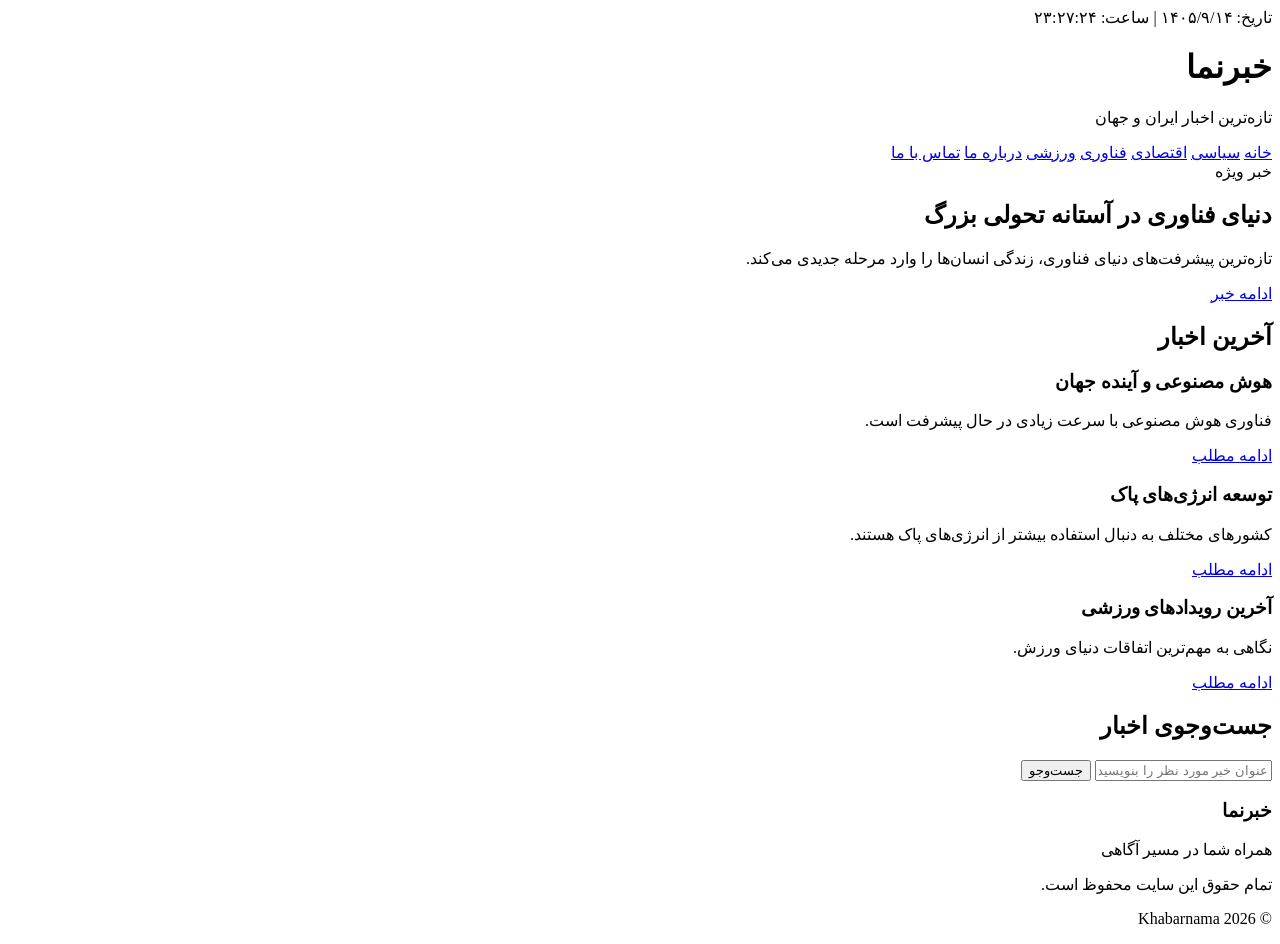
==== index.html @ 6d4499eb "Upload Khabarnama website" ====
<!DOCTYPE html>
<html lang="fa" dir="rtl">
<head>
    <meta charset="UTF-8">
    <meta name="viewport" content="width=device-width, initial-scale=1.0">
    <title>خبرنما | پایگاه خبری</title>
    <div id="liveClock"></div>
    <link rel="stylesheet" href="css/style.css">
</head>

<body>

    <header>
    <h1>خبرنما</h1>
    <p>تازه‌ترین اخبار ایران و جهان</p>
</header>

<nav>
    <a href="index.html">خانه</a>
    <a href="pages/politics.html">سیاسی</a>
    <a href="pages/economy.html">اقتصادی</a>
    <a href="pages/technology.html">فناوری</a>
    <a href="pages/sports.html">ورزشی</a>
    <a href="about.html">درباره ما</a>
    <a href="contact.html">تماس با ما</a>
</nav><main>
    <section class="featured-news">

        <span class="news-label">خبر ویژه</span>

        <h2>دنیای فناوری در آستانه تحولی بزرگ</h2>

        <p>
            تازه‌ترین پیشرفت‌های دنیای فناوری،
            زندگی انسان‌ها را وارد مرحله جدیدی می‌کند.
        </p>

        <a href="pages/news.html">ادامه خبر</a>

    </section>
    <section class="latest-news">

    <h2>آخرین اخبار</h2>

    <div class="news-container">

        <article class="news-card">
            <h3>هوش مصنوعی و آینده جهان</h3>
            <p>فناوری هوش مصنوعی با سرعت زیادی در حال پیشرفت است.</p>
            <a href="pages/news.html">ادامه مطلب</a>
        </article>

        <article class="news-card">
            <h3>توسعه انرژی‌های پاک</h3>
            <p>کشورهای مختلف به دنبال استفاده بیشتر از انرژی‌های پاک هستند.</p>
            <a href="pages/news.html">ادامه مطلب</a>
        </article>

        <article class="news-card">
            <h3>آخرین رویدادهای ورزشی</h3>
            <p>نگاهی به مهم‌ترین اتفاقات دنیای ورزش.</p>
            <a href="pages/news.html">ادامه مطلب</a>
        </article>

    </div>

</section>
</main><section class="search-box">
    <h2>جست‌وجوی اخبار</h2>
    <input type="text" id="searchInput" placeholder="عنوان خبر مورد نظر را بنویسید...">
    <button onclick="searchNews()">جست‌وجو</button>
</section>
<div id="searchResults"></div>
<footer>
    <h3>خبرنما</h3>
    <p>همراه شما در مسیر آگاهی</p>
    <p>تمام حقوق این سایت محفوظ است.</p>
    <p>© 2026 Khabarnama</p>
</footer>
<script src="scripts.js"></script>
</body>
</html>
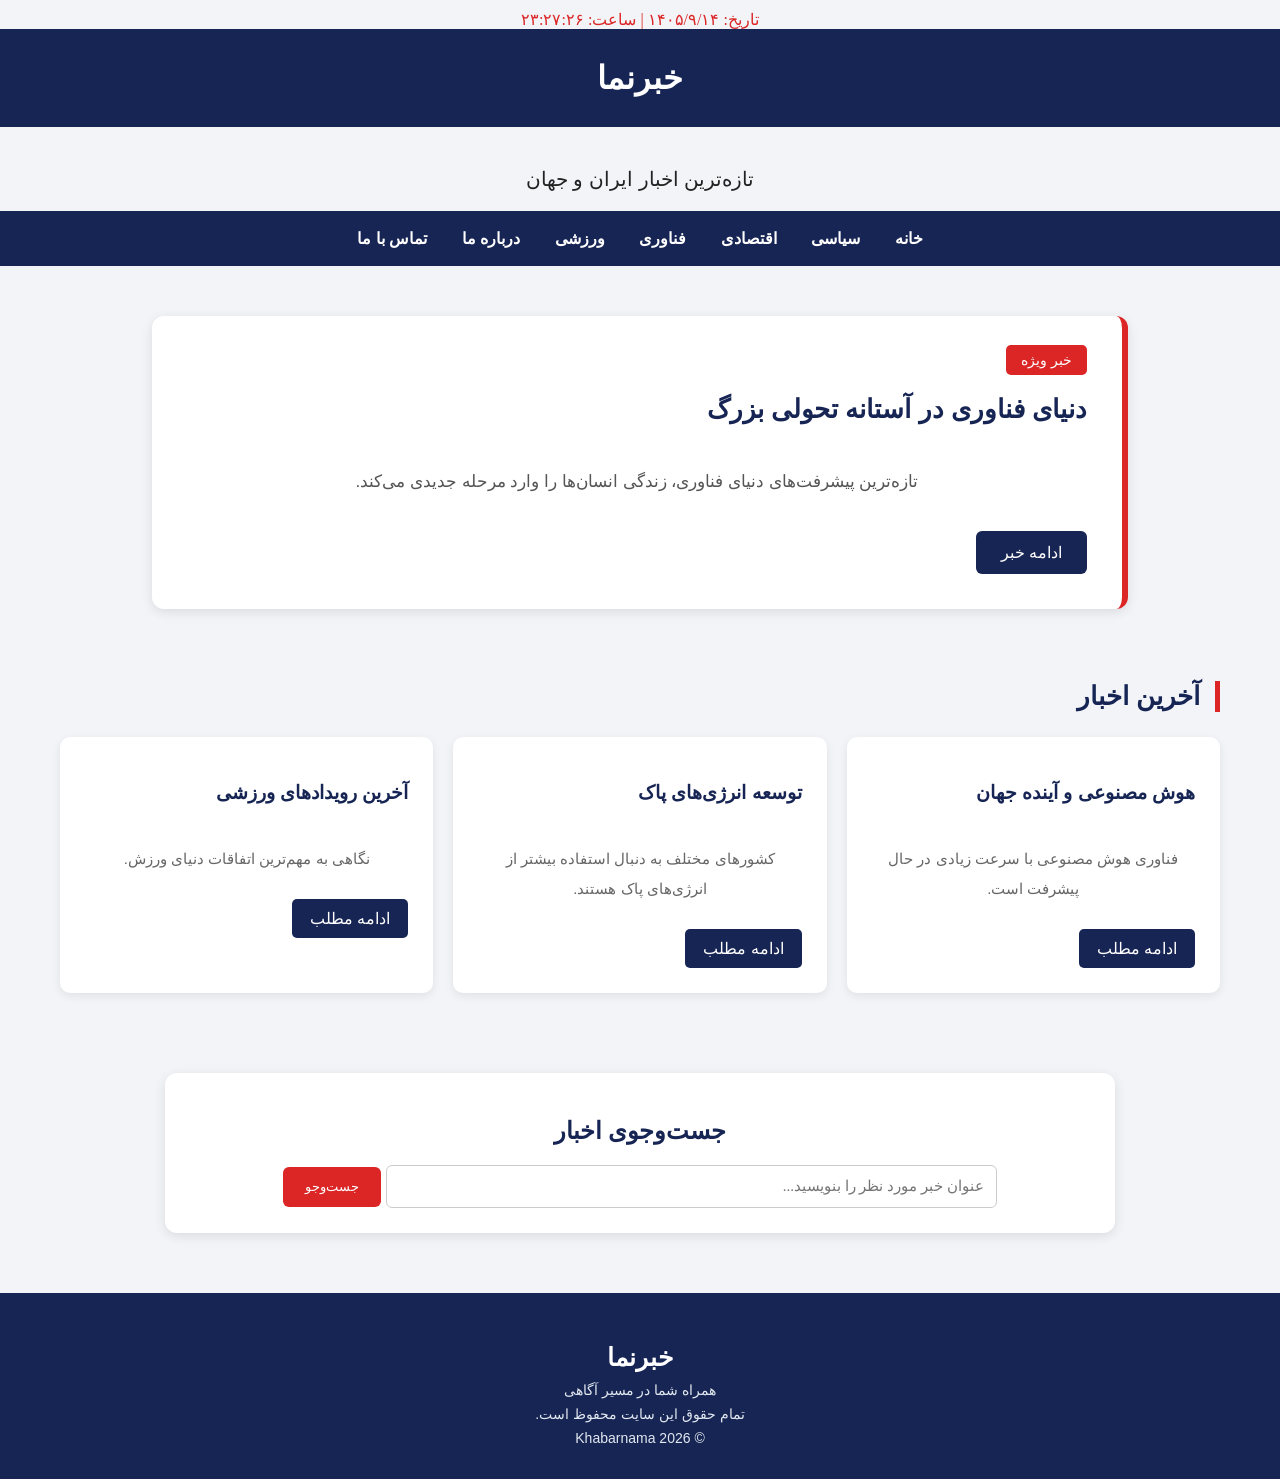
==== commit b52767a8: "Update index.html" ====
--- a/index.html
+++ b/index.html
@@ -5,7 +5,7 @@
     <meta name="viewport" content="width=device-width, initial-scale=1.0">
     <title>خبرنما | پایگاه خبری</title>
     <div id="liveClock"></div>
-    <link rel="stylesheet" href="css/style.css">
+    <link rel="stylesheet" href="style.css">
 </head>
 
 <body>
@@ -79,4 +79,4 @@
 </footer>
 <script src="scripts.js"></script>
 </body>
-</html>+</html>
--- a/style.css
+++ b/style.css
@@ -0,0 +1,270 @@
+body {
+    background-color: #f2f4f8;
+    font-family: Tahoma, sans-serif;
+    margin: 0;
+    padding: 0;
+    direction: rtl;
+    color: #222;
+}
+
+h1 {
+    background-color: #172554;
+    color: white;
+    text-align: center;
+    padding: 30px;
+    margin: 0;
+}
+
+p {
+    text-align: center;
+    font-size: 20px;
+    margin-top: 40px;
+}nav {
+    background-color: #172554;
+    padding: 18px;
+    text-align: center;
+}
+
+nav a {
+    color: white;
+    text-decoration: none;
+    font-size: 16px;
+    margin: 0 15px;
+    font-weight: bold;
+}
+
+nav a:hover {
+    color: #f87171;
+}main {
+    padding: 30px;
+}
+
+.featured-news {
+    background-color: white;
+    border-right: 6px solid #dc2626;
+    padding: 35px;
+    border-radius: 12px;
+    margin: 20px auto;
+    max-width: 900px;
+    box-shadow: 0 3px 12px rgba(0,0,0,0.1);
+}
+
+.news-label {
+    background-color: #dc2626;
+    color: white;
+    padding: 7px 15px;
+    border-radius: 5px;
+    font-size: 14px;
+}
+
+.featured-news h2 {
+    color: #172554;
+    font-size: 26px;
+    margin-top: 25px;
+}
+
+.featured-news p {
+    color: #555;
+    font-size: 17px;
+    line-height: 2;
+}
+
+.featured-news a {
+    display: inline-block;
+    background-color: #172554;
+    color: white;
+    text-decoration: none;
+    padding: 12px 25px;
+    border-radius: 6px;
+    margin-top: 15px;
+}
+
+.featured-news a:hover {
+    background-color: #dc2626;
+}.latest-news {
+    padding: 30px;
+}
+
+.latest-news h2 {
+    color: #172554;
+    font-size: 26px;
+    border-right: 5px solid #dc2626;
+    padding-right: 15px;
+    margin-bottom: 25px;
+}
+
+.news-container {
+    display: flex;
+    gap: 20px;
+    flex-wrap: wrap;
+}
+
+.news-card {
+    background-color: white;
+    padding: 25px;
+    border-radius: 10px;
+    flex: 1;
+    min-width: 220px;
+    box-shadow: 0 3px 10px rgba(0,0,0,0.08);
+}
+
+.news-card h3 {
+    color: #172554;
+    font-size: 19px;
+}
+
+.news-card p {
+    color: #666;
+    line-height: 2;
+    font-size: 15px;
+}
+
+.news-card a {
+    display: inline-block;
+    background-color: #172554;
+    color: white;
+    text-decoration: none;
+    padding: 10px 18px;
+    border-radius: 5px;
+    margin-top: 10px;
+}
+
+.news-card a:hover {
+    background-color: #dc2626;
+}footer {
+    background-color: #172554;
+    color: white;
+    text-align: center;
+    padding: 25px;
+    margin-top: 40px;
+}
+
+footer h3 {
+    font-size: 25px;
+    margin-bottom: 10px;
+}
+
+footer p {
+    color: #e2e8f0;
+    font-size: 14px;
+    margin: 8px;
+}/* برای موبایل */
+ @media (max-width: 768px) {
+nav {
+    display: flex;
+    flex-wrap: wrap;
+    justify-content: center;
+    gap: 12px;
+}
+
+nav a {
+    margin: 5px;
+    font-size: 14px;
+}
+
+main {
+    padding: 15px;
+}
+
+.news-container {
+    flex-direction: column;
+}
+
+.news-card {
+    width: auto;
+}
+
+.featured-news {
+    padding: 20px;
+}
+
+.latest-news {
+    padding: 15px;
+}
+
+h1 {
+    font-size: 25px;
+}
+}/* افکت حرکتی کارت‌های خبری */
+
+.news-card {
+    transition: all 0.3s ease;
+}
+
+.news-card:hover {
+    transform: translateY(-8px);
+    box-shadow: 0 8px 20px rgba(0, 0, 0, 0.15);
+}
+
+.featured-news {
+    transition: all 0.3s ease;
+}
+
+.featured-news:hover {
+    box-shadow: 0 8px 20px rgba(0, 0, 0, 0.15);
+}/* طراحی بخش جست‌وجو */
+
+.search-box {
+    background-color: white;
+    padding: 25px;
+    margin: 20px auto;
+    max-width: 900px;
+    text-align: center;
+    border-radius: 12px;
+    box-shadow: 0 3px 12px rgba(0,0,0,0.1);
+}
+
+.search-box h2 {
+    color: #172554;
+}
+
+.search-box input {
+    width: 65%;
+    padding: 12px;
+    border: 1px solid #ccc;
+    border-radius: 6px;
+    font-size: 15px;
+    font-family: Tahoma;
+}
+
+.search-box button {
+    background-color: #dc2626;
+    color: white;
+    padding: 12px 22px;
+    border: none;
+    border-radius: 6px;
+    cursor: pointer;
+    font-family: Tahoma;
+}
+
+.search-box button:hover {
+    background-color: #172554;
+}#searchResults {
+    max-width: 900px;
+    margin: 20px auto;
+    display: flex;
+    flex-wrap: wrap;
+    gap: 15px;
+    justify-content: center;
+}
+
+#searchResults .news-card {
+    background-color: white;
+    padding: 20px;
+    border-radius: 10px;
+    width: 250px;
+    box-shadow: 0 3px 10px rgba(0,0,0,0.1);
+}
+
+#searchResults a {
+    color: #dc2626;
+    text-decoration: none;
+    font-weight: bold;
+}#liveClock {
+    color: #dc2626;
+    font-size: 16px;
+    margin-top: 10px;
+    text-align: center;
+    direction: rtl;
+    font-family: Tahoma;
+}
